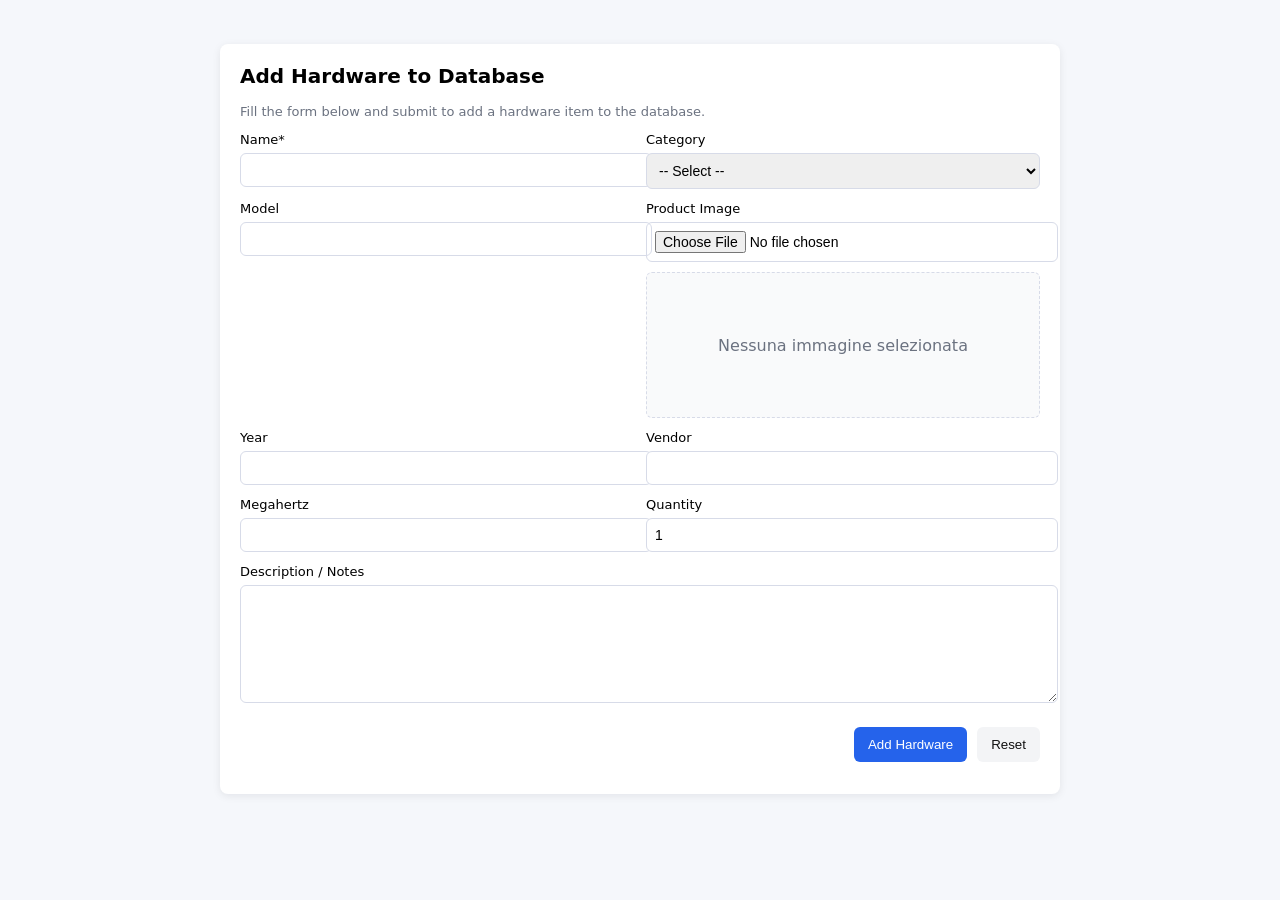
==== database_add.html @ 98a54800 "Create HTML form for adding hardware to database This HTML file contains a form for adding hardware " ====
<!doctype html>
<html lang="en">
<head>
	<meta charset="utf-8">
	<meta name="viewport" content="width=device-width,initial-scale=1">
	<title>Add Hardware</title>
	<style>
		body{font-family:system-ui,Segoe UI,Roboto,Arial;background:#f5f7fb;margin:0;padding:20px}
		.container{max-width:800px;margin:24px auto;background:#fff;padding:20px;border-radius:8px;box-shadow:0 2px 8px rgba(10,10,20,.08)}
		h1{margin:0 0 16px;font-size:20px}
		form{display:grid;grid-template-columns:1fr 1fr;gap:12px}
		label{display:block;font-size:13px;margin-bottom:6px}
		input,select,textarea{width:100%;padding:8px;border:1px solid #d7dbe8;border-radius:6px;font-size:14px}
		textarea{min-height:100px;resize:vertical}
		.full{grid-column:1/-1}
		.actions{display:flex;gap:10px;justify-content:flex-end;margin-top:8px}
		button{background:#2563eb;color:#fff;border:0;padding:10px 14px;border-radius:6px;cursor:pointer}
		button.secondary{background:#f3f4f6;color:#111}
		.image-preview{margin-top:10px;padding:12px;border:1px dashed #d7dbe8;border-radius:6px;min-height:120px;display:flex;align-items:center;justify-content:center;color:#6b7280;background:#f9fafb}
		.image-preview img{max-width:100%;max-height:180px;object-fit:contain;border-radius:6px}
		.note{font-size:13px;color:#6b7280}
		.error{color:#b91c1c;font-size:13px}
	</style>
</head>
<body>
	<div class="container">
		<h1>Add Hardware to Database</h1>
		<p class="note">Fill the form below and submit to add a hardware item to the database.</p>

		<form id="addForm" action="/add_hardware" method="post" enctype="multipart/form-data">
			<div>
				<label for="name">Name*</label>
				<input id="name" name="name" type="text" required>
			</div>

			<div>
				<label for="category">Category</label>
				<select id="category" name="category">
					<option value="">-- Select --</option>
					<option>CPU</option>
					<option>GPU</option>
					<option>MainBoard</option>
					<option>Ram</option>
					<option>Cooler</option>
					<option>Storage</option>
					<option>Peripheral</option>
					<option>Other</option>
				</select>
			</div>

			<div>
				<label for="model">Model</label>
				<input id="model" name="model" type="text">
			</div>

			<div>
				<label for="image">Product Image</label>
				<input id="image" name="image" type="file" accept="image/*">
				<div id="imagePreview" class="image-preview">Nessuna immagine selezionata</div>
			</div>

			<div>
				<label for="Year"> Year</label>
				<input id="year" name="year" type="number">
			</div>

			<div>
				<label for="vendor">Vendor</label>
				<input id="vendor" name="vendor" type="text">
			</div>

			<div>
				<label for="Megahertz">Megahertz</label>
				<input id="megahertz" name="megahertz" type="number" step="0.01" min="0">
			</div>

			<div>
				<label for="quantity">Quantity</label>
				<input id="quantity" name="quantity" type="number" min="1" value="1">
			</div>

			<div class="full">
				<label for="description">Description / Notes</label>
				<textarea id="description" name="description"></textarea>
			</div>

			<div class="full">
				<div class="actions">
					<button type="submit">Add Hardware</button>
					<button type="button" class="secondary" id="resetBtn">Reset</button>
				</div>
			</div>

			<div id="msg" class="full"></div>
		</form>
	</div>

	<script>
		const form = document.getElementById('addForm');
		const msg = document.getElementById('msg');
		const imageInput = document.getElementById('image');
		const imagePreview = document.getElementById('imagePreview');
		document.getElementById('resetBtn').addEventListener('click', ()=>{
			form.reset();
			imagePreview.innerHTML = 'Nessuna immagine selezionata';
		});

		imageInput.addEventListener('change', ()=>{
			const file = imageInput.files[0];
			if(!file){
				imagePreview.innerHTML = 'Nessuna immagine selezionata';
				return;
			}
			const reader = new FileReader();
			reader.onload = () => {
				imagePreview.innerHTML = `<img src="${reader.result}" alt="Preview immagine">`;
			};
			reader.readAsDataURL(file);
		});

		form.addEventListener('submit', async (e)=>{
			e.preventDefault();
			msg.textContent = '';
			const data = new FormData(form);
			try{
				const res = await fetch(form.action, {method:form.method, body:data});
				if(res.ok){
					msg.textContent = 'Hardware added successfully.';
					msg.className = 'note full';
					form.reset();
				} else {
					const text = await res.text();
					msg.textContent = 'Error: '+(text||res.statusText);
					msg.className = 'error full';
				}
			}catch(err){
				msg.textContent = 'Network error';
				msg.className = 'error full';
			}
		});
	</script>
</body>
</html>
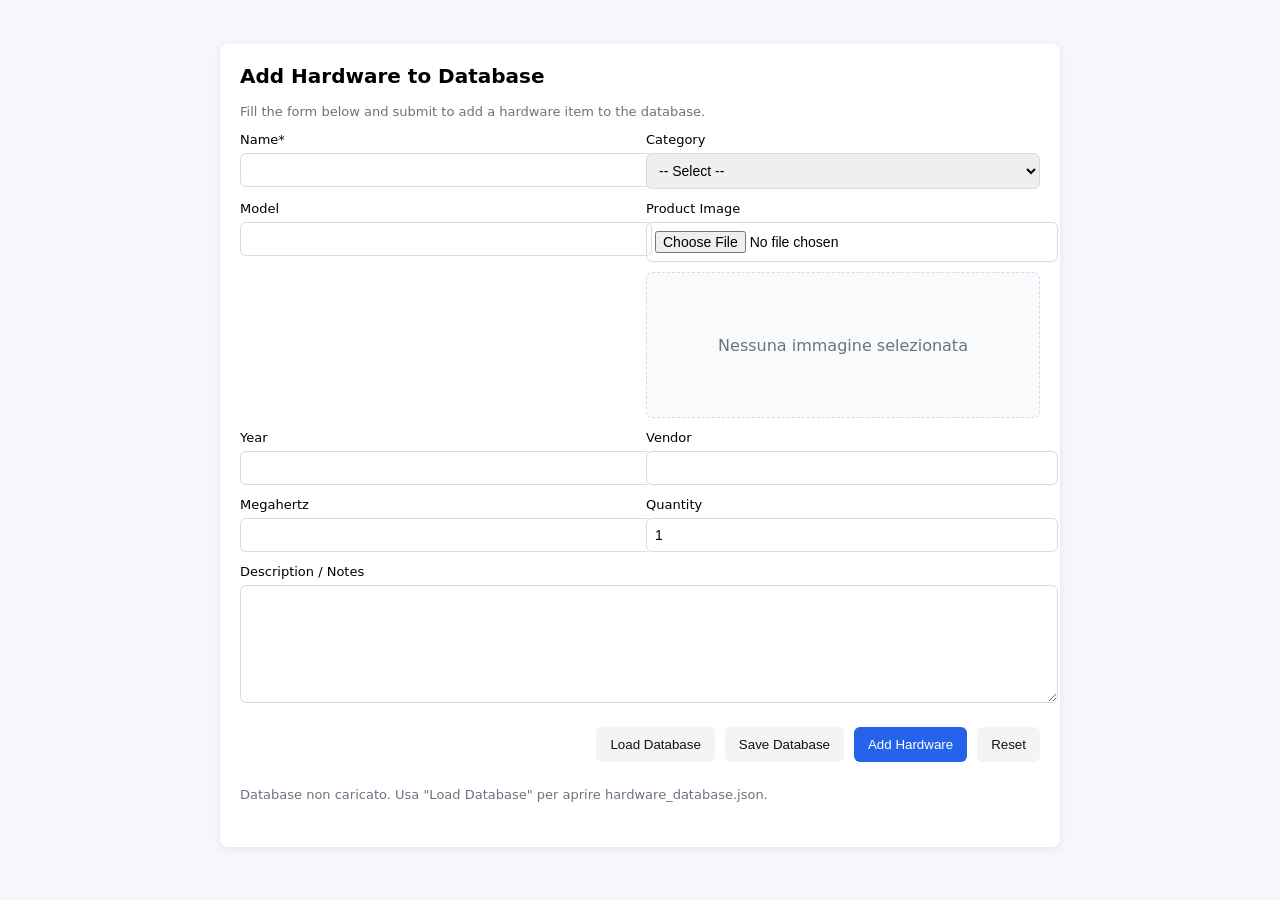
==== commit 2f391729: "Add files via upload" ====
--- a/database_add.html
+++ b/database_add.html
@@ -86,11 +86,14 @@
 
 			<div class="full">
 				<div class="actions">
+					<button type="button" class="secondary" id="loadDbBtn">Load Database</button>
+					<button type="button" class="secondary" id="saveDbBtn">Save Database</button>
 					<button type="submit">Add Hardware</button>
 					<button type="button" class="secondary" id="resetBtn">Reset</button>
 				</div>
 			</div>
 
+			<p id="dbStatus" class="note full">Database not loaded. Usa "Load Database" per aprire <code>hardware_database.json</code> o caricalo tramite server locale.</p>
 			<div id="msg" class="full"></div>
 		</form>
 	</div>
@@ -100,14 +103,31 @@
 		const msg = document.getElementById('msg');
 		const imageInput = document.getElementById('image');
 		const imagePreview = document.getElementById('imagePreview');
-		document.getElementById('resetBtn').addEventListener('click', ()=>{
+		const dbStatus = document.getElementById('dbStatus');
+		const loadDbBtn = document.getElementById('loadDbBtn');
+		const saveDbBtn = document.getElementById('saveDbBtn');
+
+		let dbHandle = null;
+		let database = [];
+
+		function updateDbStatus() {
+			if (dbHandle) {
+				dbStatus.textContent = `Database caricato: ${dbHandle.name} (${database.length} record)`;
+				dbStatus.className = 'note full';
+			} else {
+				dbStatus.textContent = 'Database non caricato. Usa "Load Database" per aprire hardware_database.json.';
+				dbStatus.className = 'note full';
+			}
+		}
+
+		document.getElementById('resetBtn').addEventListener('click', () => {
 			form.reset();
 			imagePreview.innerHTML = 'Nessuna immagine selezionata';
 		});
 
-		imageInput.addEventListener('change', ()=>{
+		imageInput.addEventListener('change', () => {
 			const file = imageInput.files[0];
-			if(!file){
+			if (!file) {
 				imagePreview.innerHTML = 'Nessuna immagine selezionata';
 				return;
 			}
@@ -118,26 +138,99 @@
 			reader.readAsDataURL(file);
 		});
 
-		form.addEventListener('submit', async (e)=>{
+		async function readDatabaseFile() {
+			if (!window.showOpenFilePicker) {
+				throw new Error('File System Access API non supportata dal browser. Usa Chrome/Edge o un browser compatibile.');
+			}
+
+			const [handle] = await window.showOpenFilePicker({
+				types: [{
+					description: 'JSON Database',
+					accept: {'application/json': ['.json']}
+				}],
+				excludeAcceptAllOption: true,
+				multiple: false
+			});
+			const file = await handle.getFile();
+			const text = await file.text();
+			database = JSON.parse(text || '[]');
+			dbHandle = handle;
+			updateDbStatus();
+		}
+
+		async function saveDatabaseFile() {
+			if (!dbHandle) {
+				throw new Error('Nessun file database aperto. Carica prima hardware_database.json.');
+			}
+			const writable = await dbHandle.createWritable();
+			await writable.write(JSON.stringify(database, null, 2));
+			await writable.close();
+		}
+
+		loadDbBtn.addEventListener('click', async () => {
+			msg.textContent = '';
+			try {
+				await readDatabaseFile();
+				msg.textContent = 'Database caricato correttamente.';
+				msg.className = 'note full';
+			} catch (err) {
+				msg.textContent = err.message;
+				msg.className = 'error full';
+			}
+		});
+
+		saveDbBtn.addEventListener('click', async () => {
+			msg.textContent = '';
+			try {
+				await saveDatabaseFile();
+				msg.textContent = 'Database salvato correttamente.';
+				msg.className = 'note full';
+			} catch (err) {
+				msg.textContent = err.message;
+				msg.className = 'error full';
+			}
+		});
+
+		form.addEventListener('submit', async (e) => {
 			e.preventDefault();
 			msg.textContent = '';
+
+			if (!dbHandle) {
+				msg.textContent = 'Carica prima hardware_database.json per aggiungere un record al file locale.';
+				msg.className = 'error full';
+				return;
+			}
+
 			const data = new FormData(form);
-			try{
-				const res = await fetch(form.action, {method:form.method, body:data});
-				if(res.ok){
-					msg.textContent = 'Hardware added successfully.';
-					msg.className = 'note full';
-					form.reset();
-				} else {
-					const text = await res.text();
-					msg.textContent = 'Error: '+(text||res.statusText);
-					msg.className = 'error full';
-				}
-			}catch(err){
-				msg.textContent = 'Network error';
-				msg.className = 'error full';
-			}
-		});
+			const newItem = {
+				id: database.reduce((max, item) => Math.max(max, item.id || 0), 0) + 1,
+				name: data.get('name') || '',
+				category: data.get('category') || '',
+				model: data.get('model') || '',
+				year: data.get('year') ? Number(data.get('year')) : null,
+				vendor: data.get('vendor') || '',
+				megahertz: data.get('megahertz') ? Number(data.get('megahertz')) : null,
+				quantity: data.get('quantity') ? Number(data.get('quantity')) : 1,
+				description: data.get('description') || '',
+				image: imageInput.files[0] ? imageInput.files[0].name : ''
+			};
+
+			database.push(newItem);
+			try {
+				await saveDatabaseFile();
+				msg.textContent = 'Hardware aggiunto e database salvato.';
+				msg.className = 'note full';
+				form.reset();
+				imagePreview.innerHTML = 'Nessuna immagine selezionata';
+				updateDbStatus();
+			} catch (err) {
+				database.pop();
+				msg.textContent = 'Errore salvataggio: ' + err.message;
+				msg.className = 'error full';
+			}
+		});
+
+		updateDbStatus();
 	</script>
 </body>
 </html>
